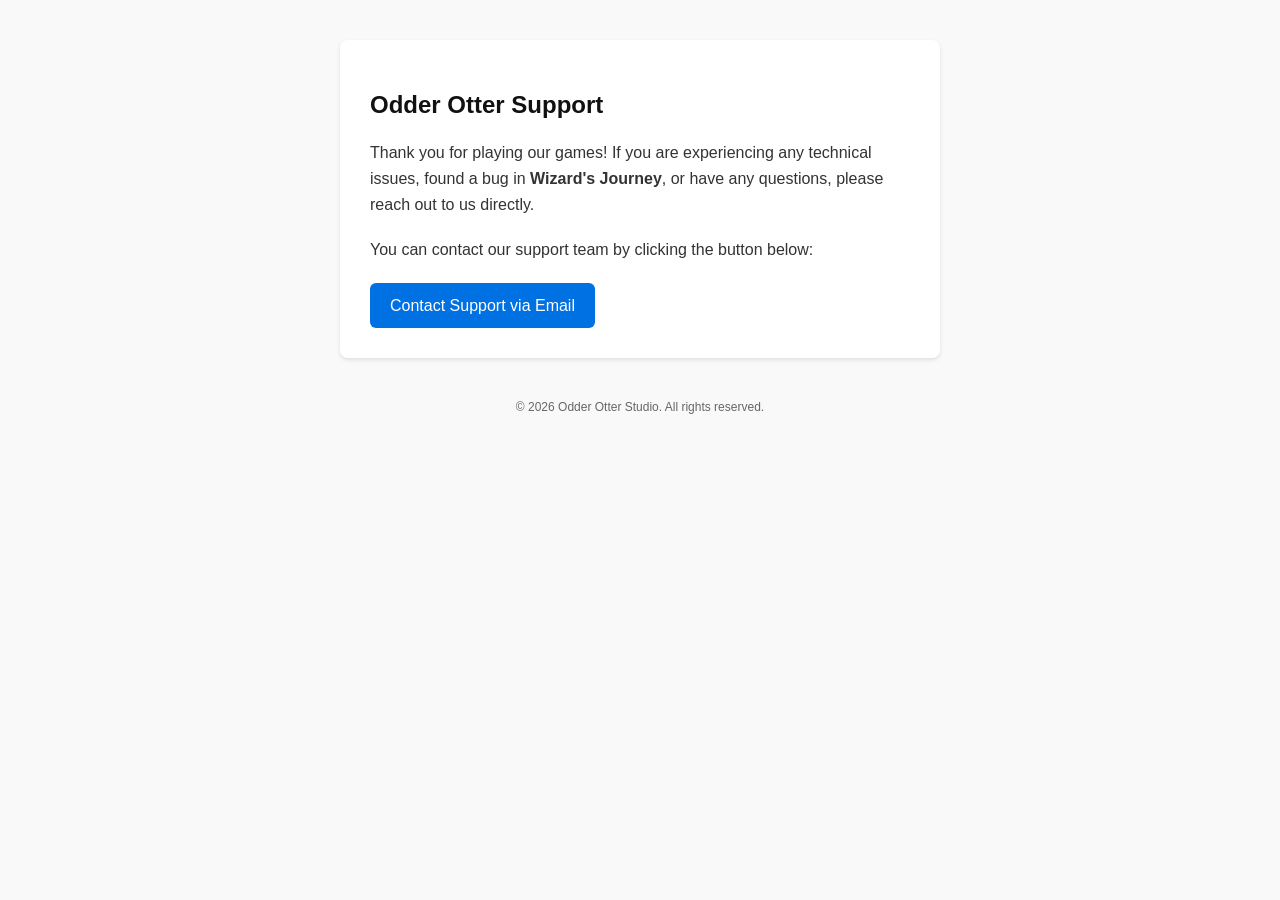
==== index.html @ 786de536 "Rename contactus.html to index.html" ====
<!DOCTYPE html>
<html lang="en">
<head>
    <meta charset="UTF-8">
    <meta name="viewport" content="width=device-width, initial-scale=1.0">
    <title>Odder Otter - Support</title>
    <style>
        body {
            font-family: -apple-system, BlinkMacSystemFont, "Segoe UI", Roboto, Helvetica, Arial, sans-serif;
            line-height: 1.6;
            color: #333;
            max-width: 600px;
            margin: 40px auto;
            padding: 0 20px;
            background-color: #f9f9f9;
        }
        .container {
            background: #fff;
            padding: 30px;
            border-radius: 8px;
            box-shadow: 0 2px 4px rgba(0,0,0,0.1);
        }
        h1 {
            color: #111;
            font-size: 24px;
            margin-bottom: 10px;
        }
        p {
            margin-bottom: 20px;
        }
        .btn {
            display: inline-block;
            background: #0071e3;
            color: #fff;
            padding: 10px 20px;
            text-decoration: none;
            border-radius: 6px;
            font-weight: 500;
        }
        .btn:hover {
            background: #0077ed;
        }
        .footer {
            margin-top: 40px;
            font-size: 12px;
            color: #666;
            text-align: center;
        }
    </style>
</head>
<body>
    <div class="container">
        <h1>Odder Otter Support</h1>
        <p>Thank you for playing our games! If you are experiencing any technical issues, found a bug in <strong>Wizard's Journey</strong>, or have any questions, please reach out to us directly.</p>
        
        <p>You can contact our support team by clicking the button below:</p>
        
        <a href="mailto:support@yourdomain.com?subject=Wizards%20Journey%20Support%20Request" class="btn">Contact Support via Email</a>
    </div>
    <div class="footer">
        &copy; 2026 Odder Otter Studio. All rights reserved.
    </div>
</body>
</html>
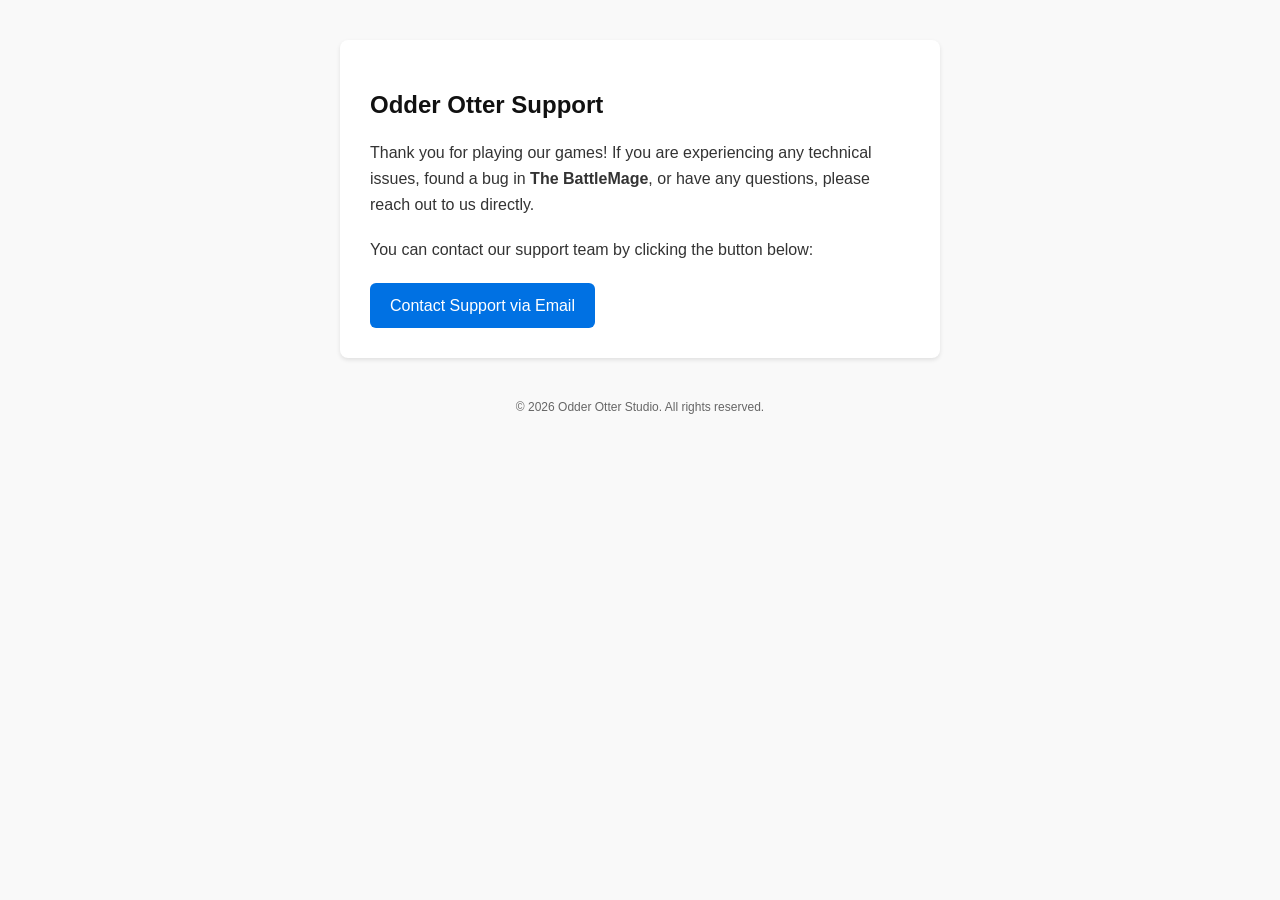
==== commit 741c0f46: "Update site path to TheBattleMage and replace Wizard's Journey with The BattleMage" ====
--- a/index.html
+++ b/index.html
@@ -51,11 +51,11 @@
 <body>
     <div class="container">
         <h1>Odder Otter Support</h1>
-        <p>Thank you for playing our games! If you are experiencing any technical issues, found a bug in <strong>Wizard's Journey</strong>, or have any questions, please reach out to us directly.</p>
+        <p>Thank you for playing our games! If you are experiencing any technical issues, found a bug in <strong>The BattleMage</strong>, or have any questions, please reach out to us directly.</p>
         
         <p>You can contact our support team by clicking the button below:</p>
         
-        <a href="mailto:support@yourdomain.com?subject=Wizards%20Journey%20Support%20Request" class="btn">Contact Support via Email</a>
+        <a href="mailto:thomasjwaggoner@gmail.com?subject=The%20BattleMage%20Support%20Request" class="btn">Contact Support via Email</a>
     </div>
     <div class="footer">
         &copy; 2026 Odder Otter Studio. All rights reserved.
